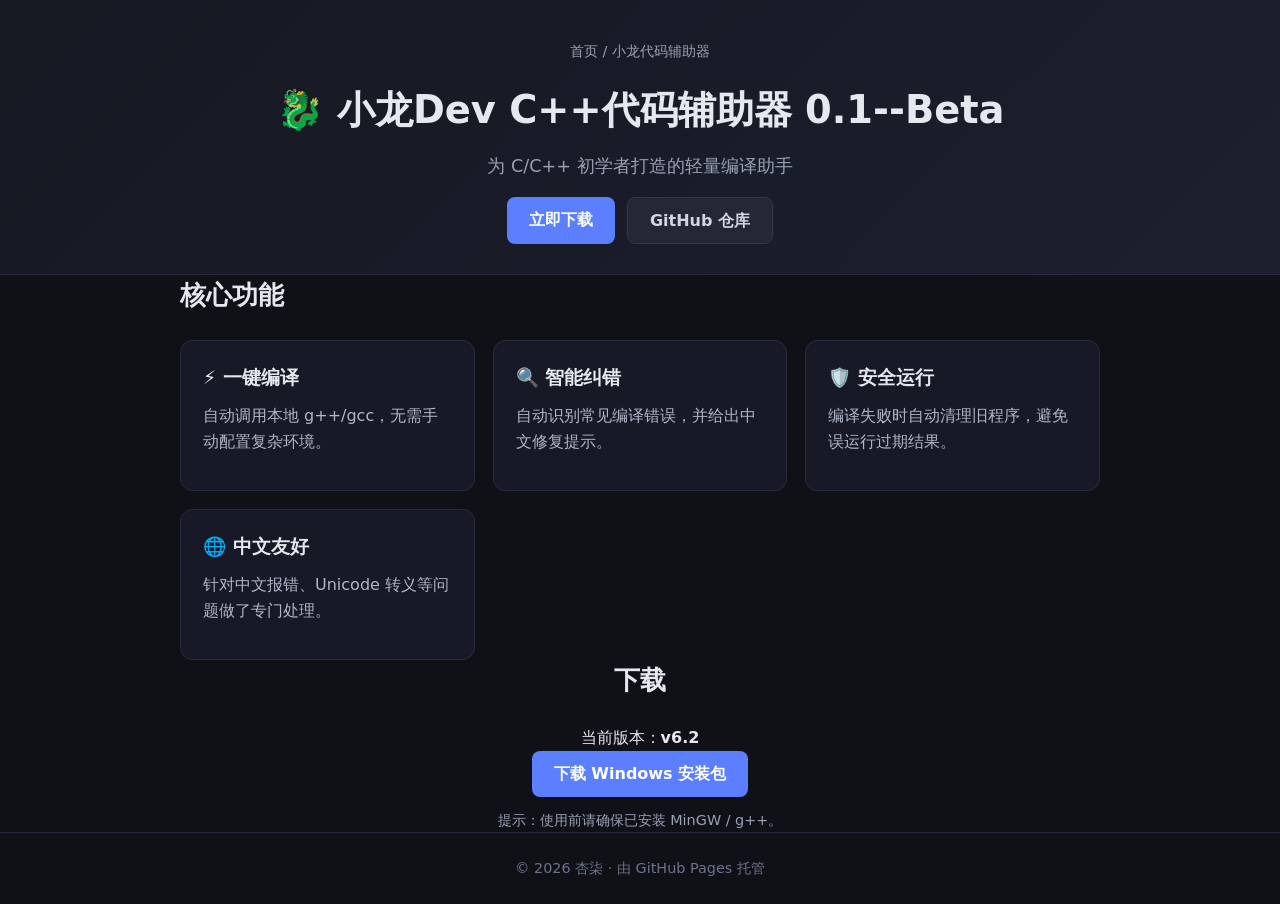
==== index.html @ 39eb62c6 "修改1.0 修改1.0" ====
<!DOCTYPE html>
<html lang="zh-CN">
<head>
    <meta charset="UTF-8">
    <meta name="viewport" content="width=device-width, initial-scale=1.0">
    <title>小龙Dev C++代码辅助器 - 官方发行站</title>
    <link rel="stylesheet" href="../../style.css">
</head>
<body>
    <header class="hero small">
        <div class="container">
            <p class="breadcrumb"><a href="../../index.html">首页</a> / 小龙代码辅助器</p>
            <h1>🐉 小龙Dev C++代码辅助器 0.1--Beta</h1>
            <p class="subtitle">为 C/C++ 初学者打造的轻量编译助手</p>
            <div class="hero-actions">
                <a class="btn primary" href="#download">立即下载</a>
                <a class="btn secondary" href="https://github.com/daya2014/xiaolong_helper" target="_blank">GitHub 仓库</a>
            </div>
        </div>
    </header>

    <section class="features container">
        <h2>核心功能</h2>
        <div class="cards">
            <div class="card">
                <h3>⚡ 一键编译</h3>
                <p>自动调用本地 g++/gcc，无需手动配置复杂环境。</p>
            </div>
            <div class="card">
                <h3>🔍 智能纠错</h3>
                <p>自动识别常见编译错误，并给出中文修复提示。</p>
            </div>
            <div class="card">
                <h3>🛡️ 安全运行</h3>
                <p>编译失败时自动清理旧程序，避免误运行过期结果。</p>
            </div>
            <div class="card">
                <h3>🌐 中文友好</h3>
                <p>针对中文报错、Unicode 转义等问题做了专门处理。</p>
            </div>
        </div>
    </section>

    <section id="download" class="download container">
        <h2>下载</h2>
        <p>当前版本：<strong>v6.2</strong></p>
        <a class="btn primary" href="downloads/DragonHelper-v6.2.exe">下载 Windows 安装包</a>
        <p class="tip">提示：使用前请确保已安装 MinGW / g++。</p>
    </section>

    <footer>
        <div class="container">
            <p>© 2026 杏柒 · 由 GitHub Pages 托管</p>
        </div>
    </footer>
</body>
</html>
---- style.css ----
* {
    margin: 0;
    padding: 0;
    box-sizing: border-box;
}

body {
    font-family: "Microsoft YaHei", system-ui, sans-serif;
    background: #0f1117;
    color: #e6e8ef;
    line-height: 1.6;
}

.container {
    max-width: 960px;
    margin: 0 auto;
    padding: 0 20px;
}

.hero {
    background: linear-gradient(135deg, #161822, #1c1f2e);
    padding: 80px 0 60px;
    text-align: center;
    border-bottom: 1px solid #262a3a;
}

.hero.small {
    padding: 40px 0 30px;
}

.hero h1 {
    font-size: 2.4rem;
    margin-bottom: 12px;
}

.subtitle {
    font-size: 1.1rem;
    color: #9aa0b4;
    margin-bottom: 16px;
}

.bio {
    color: #b0b6c8;
    max-width: 560px;
    margin: 0 auto 24px;
}

.hero-actions {
    display: flex;
    justify-content: center;
    gap: 12px;
    flex-wrap: wrap;
}

.btn {
    display: inline-block;
    padding: 10px 22px;
    border-radius: 8px;
    text-decoration: none;
    font-weight: 600;
}

.btn.primary {
    background: #5b7fff;
    color: #fff;
}

.btn.primary:hover {
    background: #4568e6;
}

.btn.secondary {
    background: #232736;
    color: #d0d4e3;
    border: 1px solid #32374a;
}

.btn.small {
    padding: 8px 16px;
    font-size: 0.9rem;
    background: #232736;
    color: #d0d4e3;
    border: 1px solid #32374a;
}

section {
    padding: 48px 0;
}

section h2 {
    font-size: 1.6rem;
    margin-bottom: 24px;
}

.cards {
    display: grid;
    grid-template-columns: repeat(auto-fit, minmax(260px, 1fr));
    gap: 18px;
}

.card {
    background: #171a26;
    border: 1px solid #262a3a;
    border-radius: 12px;
    padding: 22px;
}

.card h3 {
    margin-bottom: 10px;
}

.card p {
    color: #b0b6c8;
    margin-bottom: 14px;
}

.card.placeholder {
    opacity: 0.6;
}

.card-tags {
    display: flex;
    gap: 8px;
    flex-wrap: wrap;
    margin-bottom: 14px;
}

.card-tags span {
    background: #232736;
    color: #c4c9db;
    padding: 4px 10px;
    border-radius: 6px;
    font-size: 0.85rem;
}

.download {
    text-align: center;
}

.download .tip {
    margin-top: 12px;
    color: #9aa0b4;
    font-size: 0.9rem;
}

.breadcrumb {
    margin-bottom: 16px;
    font-size: 0.9rem;
    color: #9aa0b4;
}

.breadcrumb a {
    color: #9aa0b4;
    text-decoration: none;
}

.breadcrumb a:hover {
    color: #fff;
}

footer {
    border-top: 1px solid #262a3a;
    padding: 24px 0;
    text-align: center;
    color: #6c728a;
    font-size: 0.9rem;
}
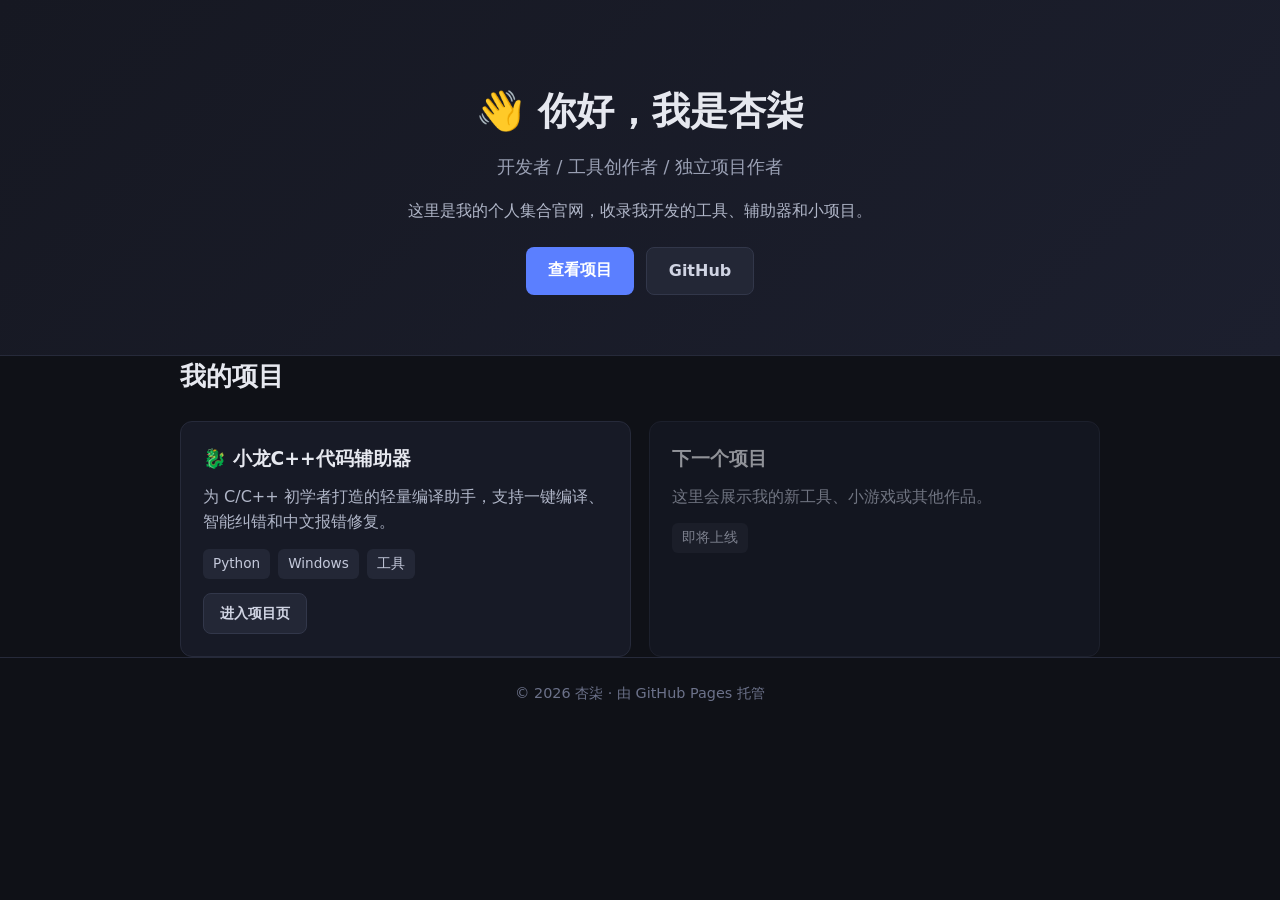
==== commit b3ce8c1c: "1.0.2 修改1.0.1" ====
--- a/index.html
+++ b/index.html
@@ -3,49 +3,46 @@
 <head>
     <meta charset="UTF-8">
     <meta name="viewport" content="width=device-width, initial-scale=1.0">
-    <title>小龙Dev C++代码辅助器 - 官方发行站</title>
-    <link rel="stylesheet" href="../../style.css">
+    <title>杏柒 - 个人作品集</title>
+<base href="./"> <!-- 必须加这一行！这是解决线上路径问题的核心 -->
+    <link rel="stylesheet" href="style.css">
+<link rel="icon" href="favicon.png" type="image/png"> <!-- 记得上传一张favicon.png到根目录哦 -->
 </head>
 <body>
-    <header class="hero small">
+    <header class="hero">
         <div class="container">
-            <p class="breadcrumb"><a href="../../index.html">首页</a> / 小龙代码辅助器</p>
-            <h1>🐉 小龙Dev C++代码辅助器 0.1--Beta</h1>
-            <p class="subtitle">为 C/C++ 初学者打造的轻量编译助手</p>
+            <h1>👋 你好，我是杏柒</h1>
+            <p class="subtitle">开发者 / 工具创作者 / 独立项目作者</p>
+            <p class="bio">这里是我的个人集合官网，收录我开发的工具、辅助器和小项目。</p>
             <div class="hero-actions">
-                <a class="btn primary" href="#download">立即下载</a>
-                <a class="btn secondary" href="https://github.com/daya2014/xiaolong_helper" target="_blank">GitHub 仓库</a>
+                <a class="btn primary" href="#projects">查看项目</a>
+                <a class="btn secondary" href="https://github.com/daya2014" target="_blank">GitHub</a>
             </div>
         </div>
     </header>
 
-    <section class="features container">
-        <h2>核心功能</h2>
+    <section id="projects" class="projects container">
+        <h2>我的项目</h2>
         <div class="cards">
             <div class="card">
-                <h3>⚡ 一键编译</h3>
-                <p>自动调用本地 g++/gcc，无需手动配置复杂环境。</p>
+                <h3>🐉 小龙C++代码辅助器</h3>
+                <p>为 C/C++ 初学者打造的轻量编译助手，支持一键编译、智能纠错和中文报错修复。</p>
+                <div class="card-tags">
+                    <span>Python</span>
+                    <span>Windows</span>
+                    <span>工具</span>
+                </div>
+                <a class="btn small" href="projects/dragon-helper/">进入项目页</a>
             </div>
-            <div class="card">
-                <h3>🔍 智能纠错</h3>
-                <p>自动识别常见编译错误，并给出中文修复提示。</p>
-            </div>
-            <div class="card">
-                <h3>🛡️ 安全运行</h3>
-                <p>编译失败时自动清理旧程序，避免误运行过期结果。</p>
-            </div>
-            <div class="card">
-                <h3>🌐 中文友好</h3>
-                <p>针对中文报错、Unicode 转义等问题做了专门处理。</p>
+
+            <div class="card placeholder">
+                <h3>下一个项目</h3>
+                <p>这里会展示我的新工具、小游戏或其他作品。</p>
+                <div class="card-tags">
+                    <span>即将上线</span>
+                </div>
             </div>
         </div>
-    </section>
-
-    <section id="download" class="download container">
-        <h2>下载</h2>
-        <p>当前版本：<strong>v6.2</strong></p>
-        <a class="btn primary" href="downloads/DragonHelper-v6.2.exe">下载 Windows 安装包</a>
-        <p class="tip">提示：使用前请确保已安装 MinGW / g++。</p>
     </section>
 
     <footer>
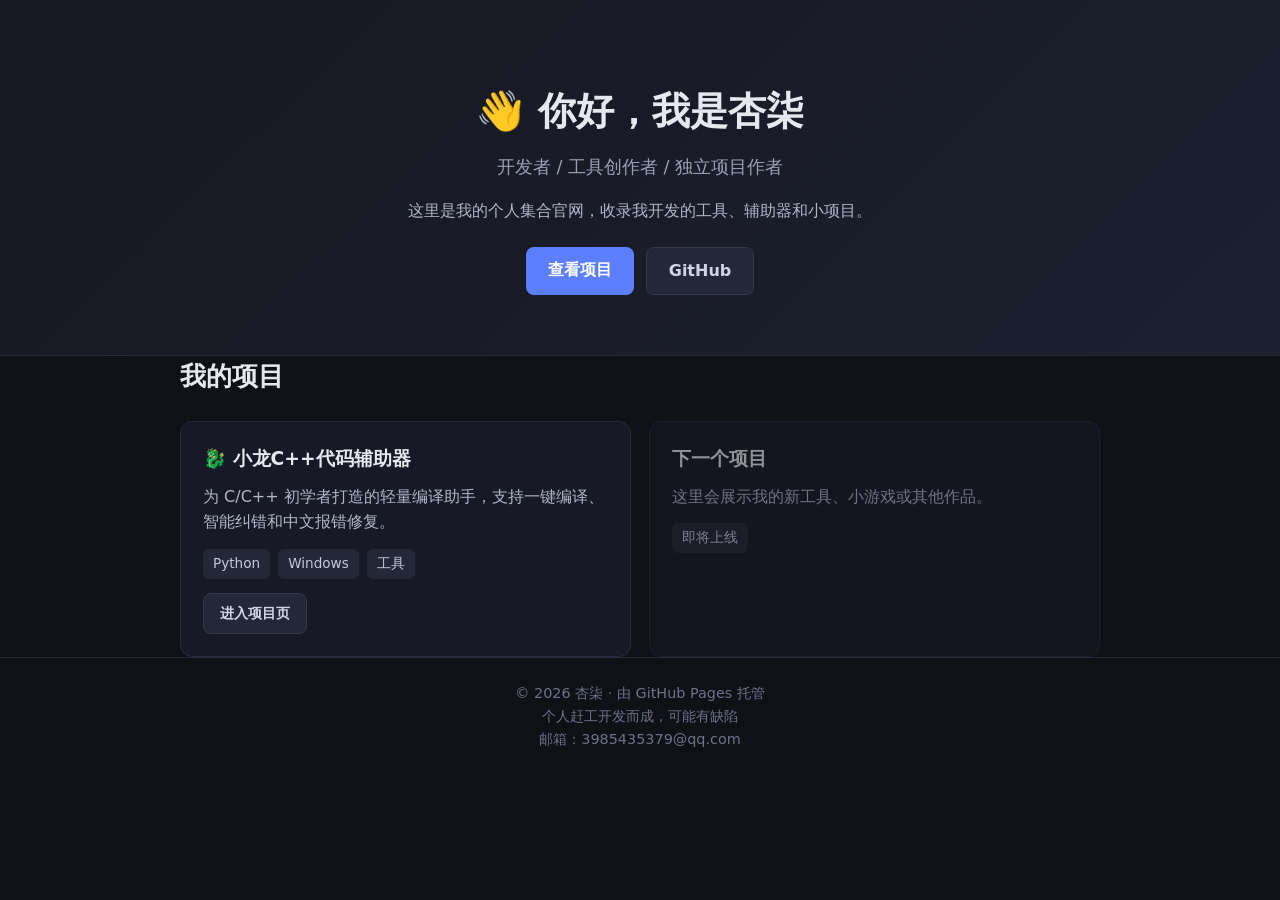
==== commit 85294e2e: "V1-release 本网站第一版正式仓库" ====
--- a/index.html
+++ b/index.html
@@ -1,54 +1,75 @@
-<!DOCTYPE html>
-<html lang="zh-CN">
-<head>
-    <meta charset="UTF-8">
-    <meta name="viewport" content="width=device-width, initial-scale=1.0">
-    <title>杏柒 - 个人作品集</title>
-<base href="./"> <!-- 必须加这一行！这是解决线上路径问题的核心 -->
-    <link rel="stylesheet" href="style.css">
-<link rel="icon" href="favicon.png" type="image/png"> <!-- 记得上传一张favicon.png到根目录哦 -->
-</head>
-<body>
-    <header class="hero">
-        <div class="container">
-            <h1>👋 你好，我是杏柒</h1>
-            <p class="subtitle">开发者 / 工具创作者 / 独立项目作者</p>
-            <p class="bio">这里是我的个人集合官网，收录我开发的工具、辅助器和小项目。</p>
-            <div class="hero-actions">
-                <a class="btn primary" href="#projects">查看项目</a>
-                <a class="btn secondary" href="https://github.com/daya2014" target="_blank">GitHub</a>
-            </div>
-        </div>
-    </header>
-
-    <section id="projects" class="projects container">
-        <h2>我的项目</h2>
-        <div class="cards">
-            <div class="card">
-                <h3>🐉 小龙C++代码辅助器</h3>
-                <p>为 C/C++ 初学者打造的轻量编译助手，支持一键编译、智能纠错和中文报错修复。</p>
-                <div class="card-tags">
-                    <span>Python</span>
-                    <span>Windows</span>
-                    <span>工具</span>
-                </div>
-                <a class="btn small" href="projects/dragon-helper/">进入项目页</a>
-            </div>
-
-            <div class="card placeholder">
-                <h3>下一个项目</h3>
-                <p>这里会展示我的新工具、小游戏或其他作品。</p>
-                <div class="card-tags">
-                    <span>即将上线</span>
-                </div>
-            </div>
-        </div>
-    </section>
-
-    <footer>
-        <div class="container">
-            <p>© 2026 杏柒 · 由 GitHub Pages 托管</p>
-        </div>
-    </footer>
-</body>
-</html>+﻿<!DOCTYPE html>
+<html lang="zh-CN">
+<head>
+    <meta charset="UTF-8">
+    <meta name="viewport" content="width=device-width, initial-scale=1.0">
+
+    <!-- base 必须紧跟 charset/viewport，放在所有含 href 的元素之前 -->
+    <base href="./">
+
+    <title>杏柒 - 个人作品集 | 开发者与独立项目作者</title>
+    <meta name="description" content="杏柒的个人作品集官网，收录小龙C++代码辅助器等自研工具、辅助器与小项目。">
+    <meta name="author" content="杏柒">
+    <meta name="theme-color" content="#0b1220">
+
+    <meta property="og:type" content="website">
+    <meta property="og:title" content="杏柒 - 个人作品集">
+    <meta property="og:description" content="开发者 / 工具创作者 / 独立项目作者，收录我开发的工具、辅助器和小项目。">
+    <meta property="og:locale" content="zh_CN">
+    <meta name="twitter:card" content="summary">
+
+    <link rel="icon" href="favicon.ico" sizes="any">
+    <link rel="apple-touch-icon" href="favicon.ico">
+
+    <link rel="stylesheet" href="style.css">
+</head>
+<body>
+    <a class="skip-link" href="#main" style="position:absolute;left:-9999px;top:0;">跳到主内容</a>
+
+    <header class="hero">
+        <div class="container">
+            <h1>👋 你好，我是杏柒</h1>
+            <p class="subtitle">开发者 / 工具创作者 / 独立项目作者</p>
+            <p class="bio">这里是我的个人集合官网，收录我开发的工具、辅助器和小项目。</p>
+            <div class="hero-actions">
+                <a class="btn primary" href="#projects">查看项目</a>
+                <a class="btn secondary" href="https://github.com/daya2014" target="_blank" rel="noopener noreferrer">GitHub</a>
+            </div>
+        </div>
+    </header>
+
+    <main id="main">
+        <section id="projects" class="projects container" aria-labelledby="projects-title">
+            <h2 id="projects-title">我的项目</h2>
+            <div class="cards">
+                <article class="card">
+                    <h3>🐉 小龙C++代码辅助器</h3>
+                    <p>为 C/C++ 初学者打造的轻量编译助手，支持一键编译、智能纠错和中文报错修复。</p>
+                    <div class="card-tags">
+                        <span>Python</span>
+                        <span>Windows</span>
+                        <span>工具</span>
+                    </div>
+                    <a class="btn small" href="projects/xiaolong_helper/index.html">进入项目页</a>
+                </article>
+
+                <article class="card placeholder" aria-label="即将上线的项目占位">
+                    <h3>下一个项目</h3>
+                    <p>这里会展示我的新工具、小游戏或其他作品。</p>
+                    <div class="card-tags">
+                        <span>即将上线</span>
+                    </div>
+                </article>
+            </div>
+        </section>
+    </main>
+
+    <footer>
+        <div class="container">
+            <p>© 2026 杏柒 · 由 GitHub Pages 托管</p>
+            <p>个人赶工开发而成，可能有缺陷</p>
+            <p>邮箱：3985435379@qq.com</p>
+        </div>
+    </footer>
+</body>
+</html>
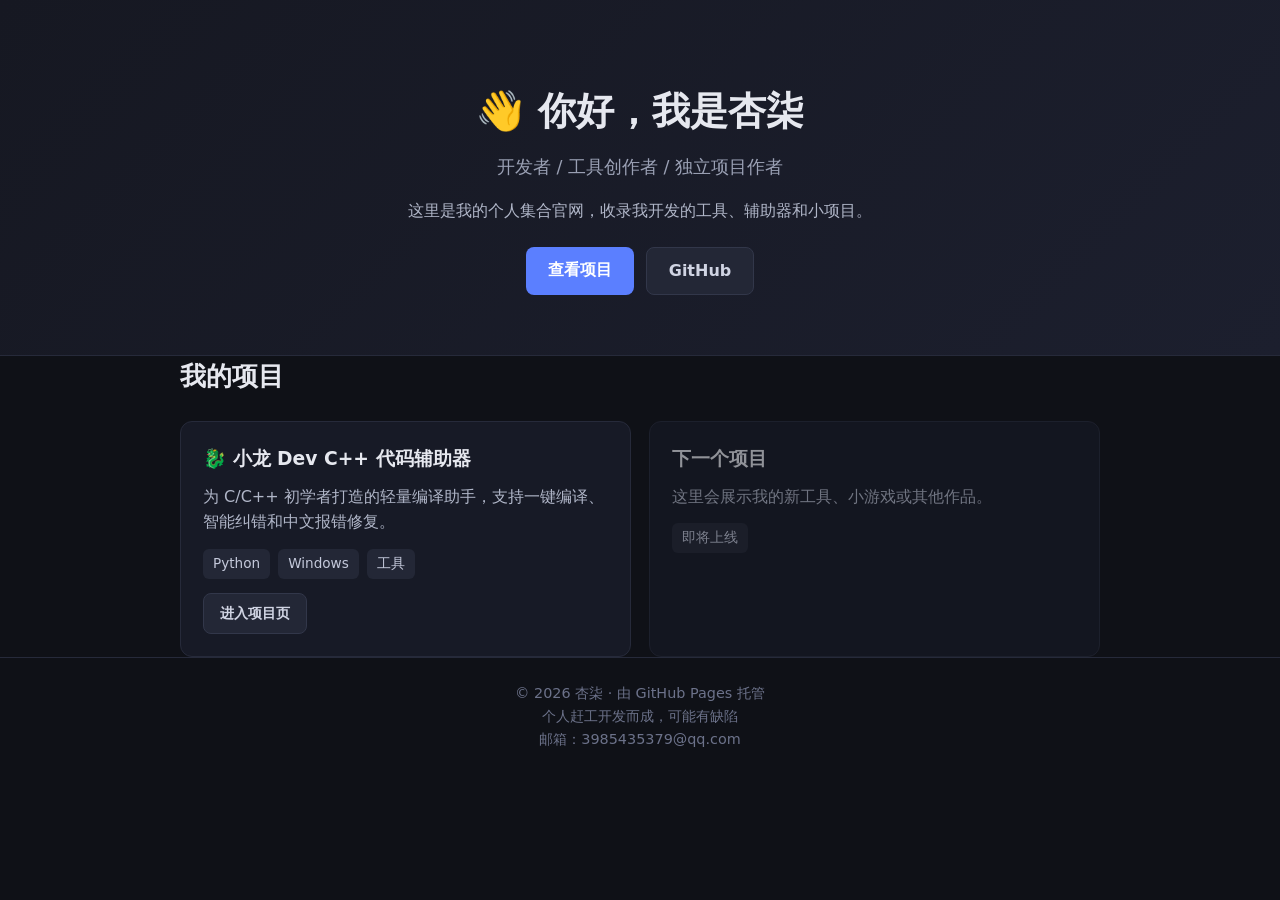
==== commit 64173fbf: "V1-Release1 修复V1-Release的超链接失效问题" ====
--- a/index.html
+++ b/index.html
@@ -1,4 +1,4 @@
-﻿<!DOCTYPE html>
+<!DOCTYPE html>
 <html lang="zh-CN">
 <head>
     <meta charset="UTF-8">
@@ -8,7 +8,7 @@
     <base href="./">
 
     <title>杏柒 - 个人作品集 | 开发者与独立项目作者</title>
-    <meta name="description" content="杏柒的个人作品集官网，收录小龙C++代码辅助器等自研工具、辅助器与小项目。">
+    <meta name="description" content="杏柒的个人作品集官网，收录小龙 Dev C++ 代码辅助器等自研工具、辅助器与小项目。">
     <meta name="author" content="杏柒">
     <meta name="theme-color" content="#0b1220">
 
@@ -22,9 +22,13 @@
     <link rel="apple-touch-icon" href="favicon.ico">
 
     <link rel="stylesheet" href="style.css">
+    <style>
+        .skip-link{position:absolute;left:-9999px;top:0;background:#0b1220;color:#fff;padding:8px 14px;z-index:9999;border-radius:0 0 6px 0;}
+        .skip-link:focus{left:0;}
+    </style>
 </head>
 <body>
-    <a class="skip-link" href="#main" style="position:absolute;left:-9999px;top:0;">跳到主内容</a>
+    <a class="skip-link" href="#main">跳到主内容</a>
 
     <header class="hero">
         <div class="container">
@@ -43,7 +47,7 @@
             <h2 id="projects-title">我的项目</h2>
             <div class="cards">
                 <article class="card">
-                    <h3>🐉 小龙C++代码辅助器</h3>
+                    <h3>🐉 小龙 Dev C++ 代码辅助器</h3>
                     <p>为 C/C++ 初学者打造的轻量编译助手，支持一键编译、智能纠错和中文报错修复。</p>
                     <div class="card-tags">
                         <span>Python</span>
